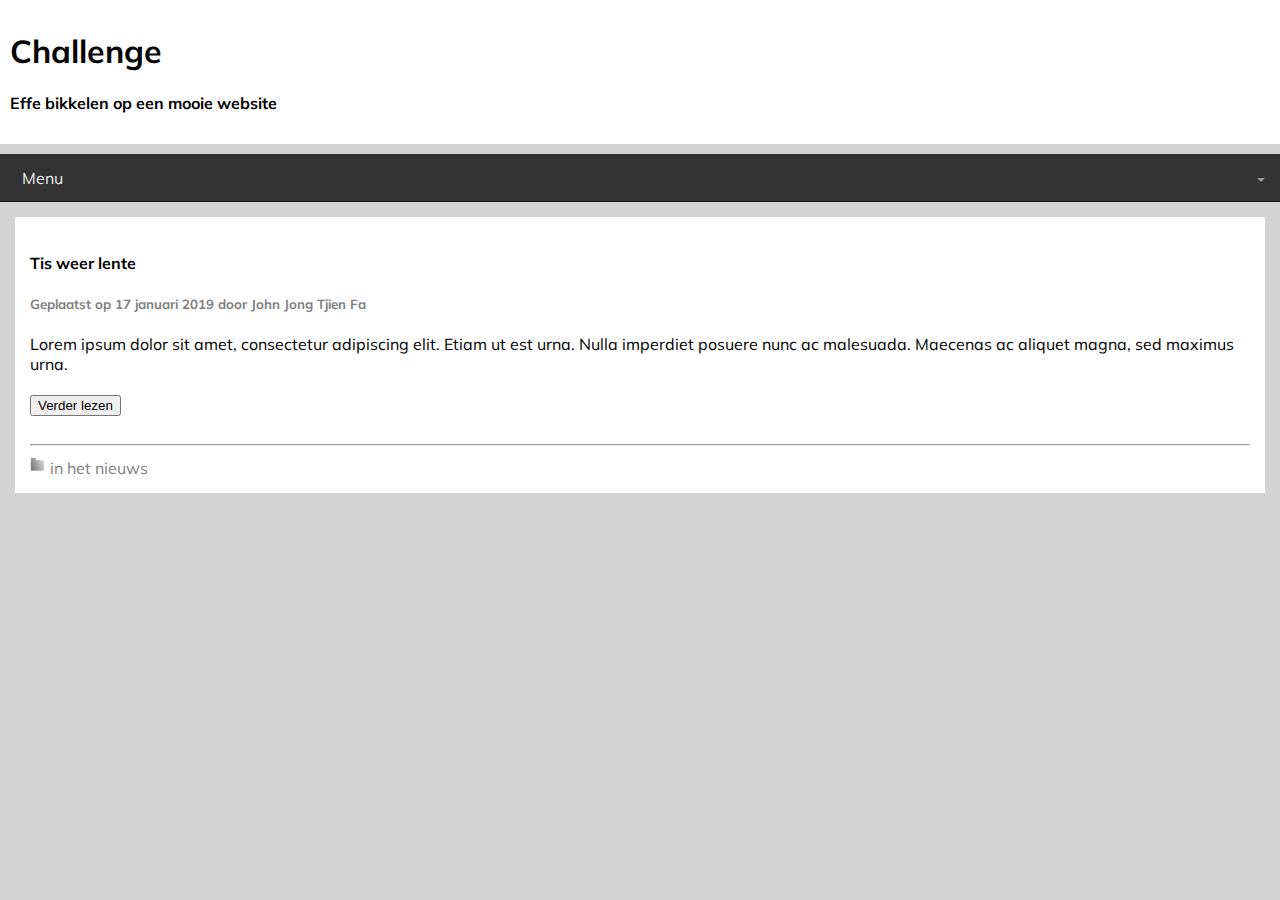
==== Wildcamperen.html @ 38f8c70a "CSS Challenge" ====
<!doctype html>
<html lang="en">
<head>
    <title>Wildcamperen - Challenge</title>
    <link href="https://fonts.googleapis.com/css?family=Muli:400,700" rel="stylesheet">
    <link rel="stylesheet" href="css/Wildcamperen.css">
</head>
<body>
<div id="container">
    <h1 class="Logo">Challenge</h1>
    <h4 class="Logo">Effe bikkelen op een mooie website</h4>
</div>

<div>
    <ul id="menu">
        <li>
            <input id="check01" type="checkbox" name="menu"/>
            <label for="check01">Menu</label>
            <ul class="submenu">
                <li><a href="index.html">Home</a></li>
                <li><a href="index.html">Archeologie</a></li>
                <li><a href="index.html">Backpacking</a></li>
                <li><a href="index.html">Bergbeklimmen</a></li>
            </ul>
        </li>
    </ul>
</div>

<div class="Content">
    <a href="" class="Tlink"><h4>Tis weer lente</h4></a>
    <h5>Geplaatst op 17 januari 2019 door John Jong Tjien Fa</h5>
    <article>Lorem ipsum dolor sit amet, consectetur adipiscing elit. Etiam ut est urna. Nulla imperdiet posuere nunc ac malesuada. Maecenas ac aliquet magna, sed maximus urna. </article></br>
    <button class="btn">Verder lezen</button></br></br>
    <hr>
    <a href="" class="nieuws"><img src="img/folder.jpg" class="img">in het nieuws</a>
</div>
</body>
</html>
---- css/Wildcamperen.css ----
*{
    box-sizing:border-box;
}

body {
    font-family: 'Muli', sans-serif;
    margin: 0px;
    padding: 0px;
    background: lightgray;
    margin: auto;
}

#container {
    background: white;
    padding: 10px;
}

.Content {
    background: white;
    margin: 15px;
    padding: 15px;
}

.Content h5 {
    color: gray;
}

.LBLink {
    text-decoration: none;
    color: crimson;
    margin: 10px 0;
}

li {
    margin: 10px 0;
}

ul {
    list-style: none;
    padding: 0px;
}

img {
    width: 20px;
    height: 20px;
}

.Tlink {
    text-decoration: none;
    color: black;
}

.Tlink:hover {
    text-decoration: underline;
}

.nieuws {
    text-decoration: none;
    color: gray;
}

.img {
    padding-right: 5px;
}

/*--------------------Menu-----------------------*/
ul#menu{
    top:0;
    width:100%;
    height:3em;
    margin:0;
    padding:0 10px;
    background:#333;
    color:#eee;
    box-shadow:0 -1px rgba(0,0,0,.5) inset;
}

ul#menu > li{
    list-style-type:none;
    position:relative;
}

label{
    position:relative;
    display:block;
    padding:0 18px 0 12px;
    line-height:3em;
    transition:background 0.3s;
    cursor:pointer;
}

label:after{
    content:"";
    position:absolute;
    display:block;
    top:50%;
    right:5px;
    width:0;
    height:0;
    border-top:4px solid rgba(255,255,255,.5);
    border-bottom:0 solid rgba(255,255,255,.5);
    border-left:4px solid transparent;
    border-right:4px solid transparent;
    transition:border-bottom .1s, border-top .1s .1s;
}

label:hover,
input:checked ~ label{background:rgba(0,0,0,.3);}

input:checked ~ label:after{
    border-top:0 solid rgba(255,255,255,.5);
    border-bottom:4px solid rgba(255,255,255,.5);
    transition:border-top .1s, border-bottom .1s .1s;
}

/*hide the inputs*/
input{display:none}

/*show the second level menu of the selected voice*/
input:checked ~ ul.submenu{
    max-height:300px;
    transition:max-height 0.5s ease-in;
}

/*style for the second level menu*/
ul.submenu{
    max-height:0;
    padding:0;
    overflow:hidden;
    list-style-type:none;
    background:#444;
    box-shadow:0 0 1px rgba(0,0,0,.3);
    transition:max-height 0.5s ease-out;
    position:absolute;
    min-width:100%;
}

ul.submenu li a{
    display:block;
    padding:12px;
    color:#ddd;
    text-decoration:none;
    box-shadow:0 -1px rgba(0,0,0,.5) inset;
    transition:background .3s;
    white-space:nowrap;
}

ul.submenu li a:hover{
    background:rgba(0,0,0,.3);
}
/*---------------------------------------------*/
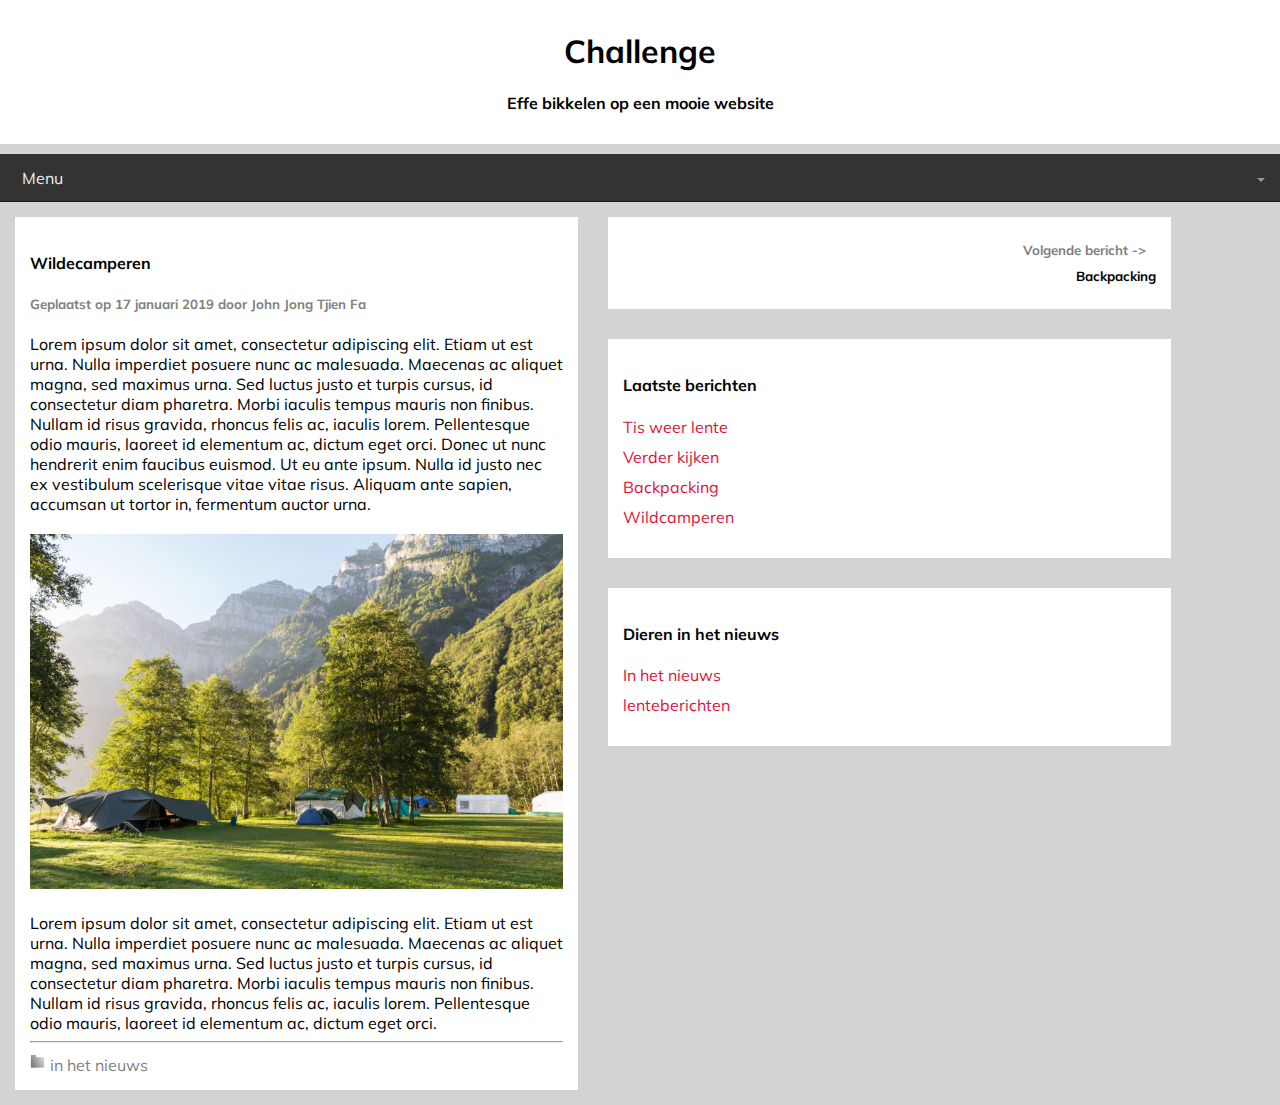
==== commit f370b9ed: "Commit" ====
--- a/Wildcamperen.html
+++ b/Wildcamperen.html
@@ -18,21 +18,45 @@
             <label for="check01">Menu</label>
             <ul class="submenu">
                 <li><a href="index.html">Home</a></li>
-                <li><a href="index.html">Archeologie</a></li>
-                <li><a href="index.html">Backpacking</a></li>
-                <li><a href="index.html">Bergbeklimmen</a></li>
+                <li><a href="">Archeologie</a></li>
+                <li><a href="">Backpacking</a></li>
+                <li><a href="">Bergbeklimmen</a></li>
             </ul>
         </li>
     </ul>
 </div>
 
 <div class="Content">
-    <a href="" class="Tlink"><h4>Tis weer lente</h4></a>
-    <h5>Geplaatst op 17 januari 2019 door John Jong Tjien Fa</h5>
-    <article>Lorem ipsum dolor sit amet, consectetur adipiscing elit. Etiam ut est urna. Nulla imperdiet posuere nunc ac malesuada. Maecenas ac aliquet magna, sed maximus urna. </article></br>
-    <button class="btn">Verder lezen</button></br></br>
+    <a href="" class="Tlink"><h4>Wildecamperen</h4></a>
+    <h5 class="h5">Geplaatst op 17 januari 2019 door John Jong Tjien Fa</h5>
+    <article>Lorem ipsum dolor sit amet, consectetur adipiscing elit. Etiam ut est urna. Nulla imperdiet posuere nunc ac malesuada. Maecenas ac aliquet magna, sed maximus urna. Sed luctus justo et turpis cursus, id consectetur diam pharetra. Morbi iaculis tempus mauris non finibus. Nullam id risus gravida, rhoncus felis ac, iaculis lorem. Pellentesque odio mauris, laoreet id elementum ac, dictum eget orci. Donec ut nunc hendrerit enim faucibus euismod. Ut eu ante ipsum. Nulla id justo nec ex vestibulum scelerisque vitae vitae risus. Aliquam ante sapien, accumsan ut tortor in, fermentum auctor urna.</article></br>
+    <img src="img/Camperen.jpeg" class="camperen">
+    <article>Lorem ipsum dolor sit amet, consectetur adipiscing elit. Etiam ut est urna. Nulla imperdiet posuere nunc ac malesuada. Maecenas ac aliquet magna, sed maximus urna. Sed luctus justo et turpis cursus, id consectetur diam pharetra. Morbi iaculis tempus mauris non finibus. Nullam id risus gravida, rhoncus felis ac, iaculis lorem. Pellentesque odio mauris, laoreet id elementum ac, dictum eget orci. </article>
     <hr>
     <a href="" class="nieuws"><img src="img/folder.jpg" class="img">in het nieuws</a>
 </div>
+
+<div class="Content">
+    <h5 class="NxtPg2">Volgende bericht -></h5>
+    <a href="" class="NxtPg"><h5>Backpacking</h5></a>
+</div>
+
+<div class="Content">
+    <h4>Laatste berichten</h4>
+    <ul>
+        <li><a href="" class="LBLink">Tis weer lente</a></li>
+        <li><a href="" class="LBLink">Verder kijken</a></li>
+        <li><a href="" class="LBLink">Backpacking</a></li>
+        <li><a href="Wildcamperen.html" class="LBLink">Wildcamperen</a></li>
+    </ul>
+</div>
+
+<div class="Content">
+    <h4>Dieren in het nieuws</h4>
+    <ul>
+        <li><a href="" class="LBLink">In het nieuws</a></li>
+        <li><a href="" class="LBLink">lenteberichten</a></li>
+    </ul>
+</div>
 </body>
 </html>--- a/css/Wildcamperen.css
+++ b/css/Wildcamperen.css
@@ -21,7 +21,11 @@
     padding: 15px;
 }
 
-.Content h5 {
+.Logo {
+    text-align: center;
+}
+
+.h5 {
     color: gray;
 }
 
@@ -29,6 +33,10 @@
     text-decoration: none;
     color: crimson;
     margin: 10px 0;
+}
+
+.LBLink:hover {
+    text-decoration: underline;
 }
 
 li {
@@ -43,6 +51,36 @@
 img {
     width: 20px;
     height: 20px;
+}
+
+img.camperen {
+    width: 100%;
+    height: 100%;
+}
+
+article {
+    margin-top: 20px;
+}
+
+.NxtPg {
+    text-decoration: none;
+    text-align: right;
+    color: black;
+}
+
+.NxtPg h5 {
+    margin: 0px;
+    padding-bottom: 10px;
+}
+
+.NxtPg2 {
+    text-align: right;
+    color: gray;
+    margin: 10px;
+}
+
+.NxtPg:hover {
+    text-decoration: underline;
 }
 
 .Tlink {
@@ -148,4 +186,18 @@
 ul.submenu li a:hover{
     background:rgba(0,0,0,.3);
 }
-/*---------------------------------------------*/+/*---------------------------------------------*/
+
+@media all and (min-width: 550px) {
+    .Content {
+        width: 44%;
+        float: left;
+    }
+}
+
+@media all and (min-width: 920px) {
+    .Content {
+        width: 44%;
+        float: left;
+    }
+}
